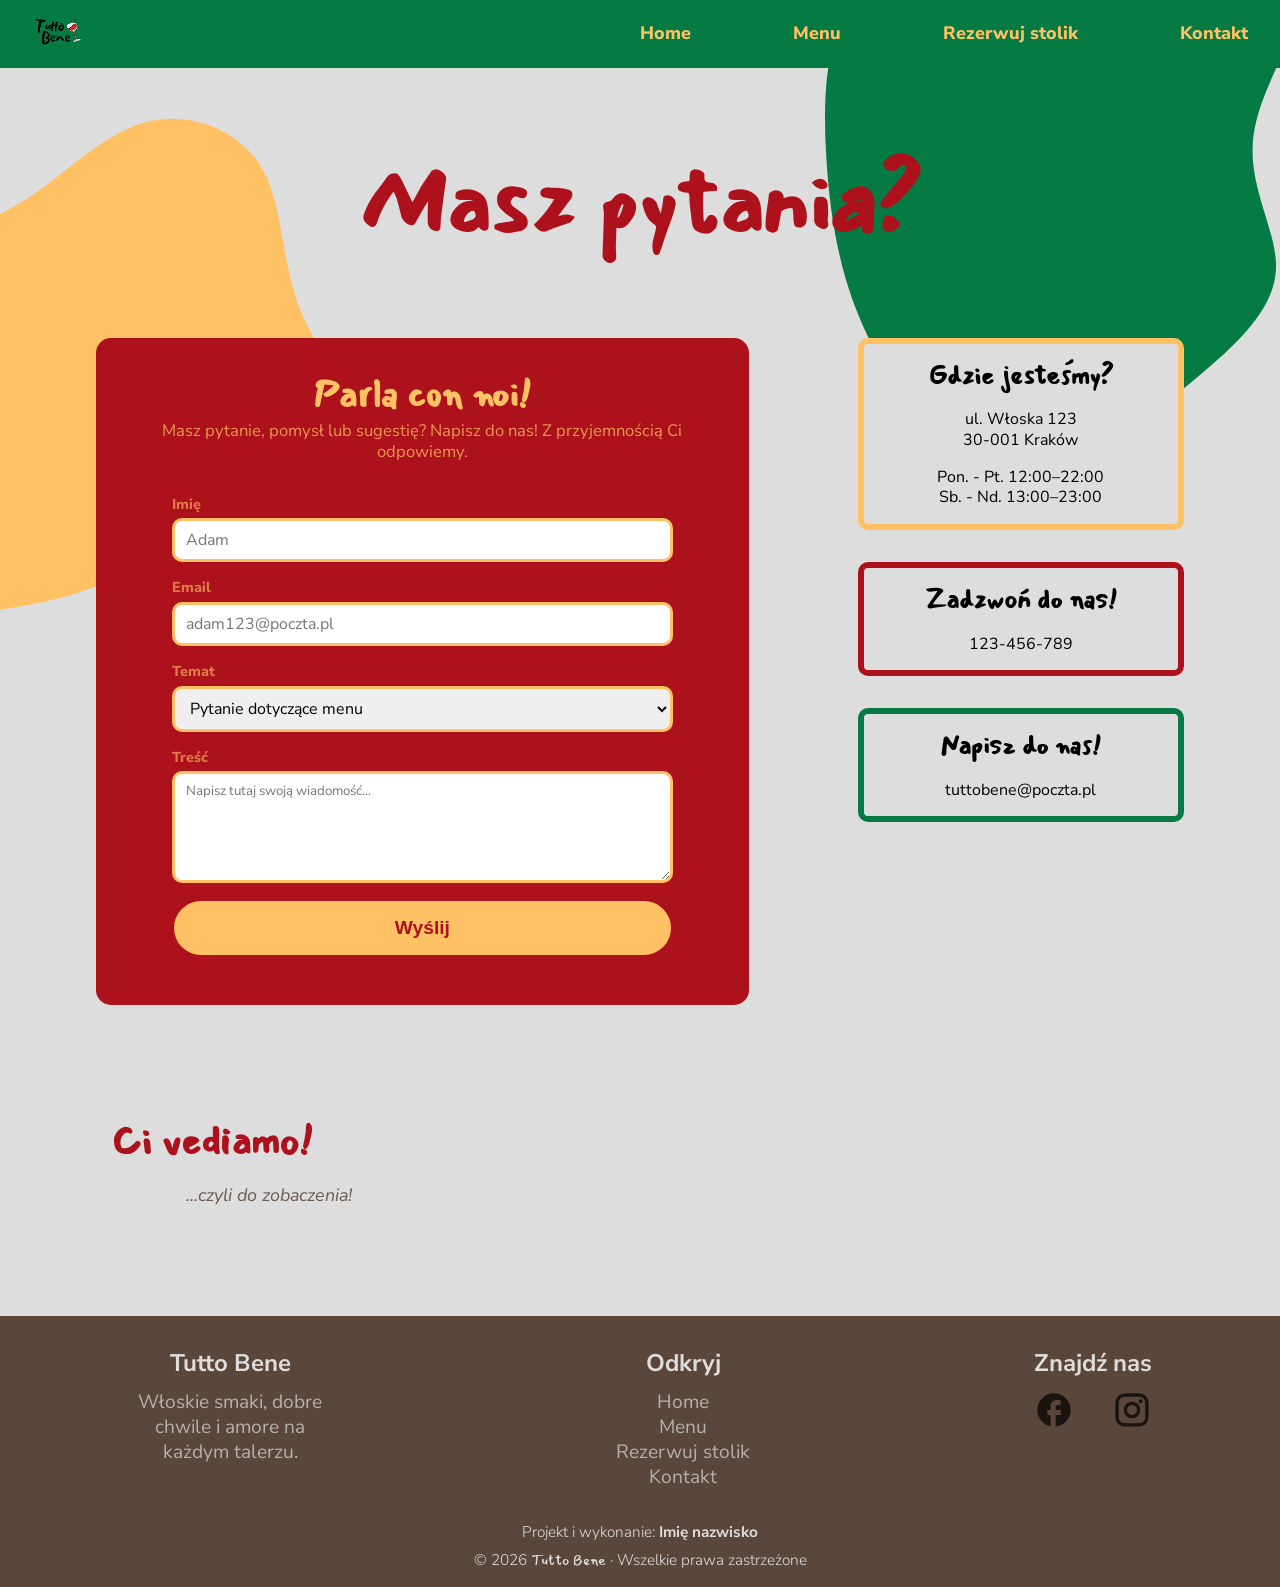
==== contact.html @ a21b72fb "Add contact.html and contact_style.css" ====
<!doctype html>
<html lang="pl">
  <head>
    <meta charset="UTF-8" />
    <meta name="viewport" content="width=device-width, initial-scale=1.0" />
    <title>Tutto Bene - Kontakt</title>
    <link rel="stylesheet" href="styles/style.css" />
    <link rel="stylesheet" href="styles/contact_style.css" />
    <script src="scripts/script.js" defer></script>
  </head>
  <body>
    <header>
      <a href="index.html"
        ><img class="header-logo" src="images/logo.png" alt="Tutto Bene"
      /></a>
      <button class="hamburger"><span></span><span></span><span></span></button>
      <nav id="main-nav">
        <ul>
          <li><a href="index.html">Home</a></li>
          <li><a href="menu.html">Menu</a></li>
          <li><a href="reservations.html">Rezerwuj stolik</a></li>
          <li><a href="contact.html">Kontakt</a></li>
        </ul>
      </nav>
    </header>

    <main>
      <section class="contact-hero-section">
        <img src="images/blobs/greenblob.svg" id="blob1" />
        <img src="images/blobs/yellowblob.svg" id="blob2" />
        <h1>Masz pytania?</h1>
      </section>

      <div class="contact-content">
        <div class="contact-main">
          <section class="contact-form-section">
            <div class="form-heading">
              <h2>Parla con noi!</h2>
              <p>
                Masz pytanie, pomysł lub sugestię? Napisz do nas! Z
                przyjemnością Ci odpowiemy.
              </p>
            </div>
            <form action="contact.html" method="post" class="contact-form">
              <div class="form-item">
                <label for="name">Imię</label>
                <input
                  type="text"
                  id="name"
                  name="name"
                  required
                  minlength="2"
                  placeholder="Adam"
                />
              </div>

              <div class="form-item">
                <label for="email">Email</label>
                <input
                  type="email"
                  id="email"
                  name="email"
                  required
                  placeholder="adam123@poczta.pl"
                />
              </div>

              <div class="form-item">
                <label for="subject">Temat</label>
                <select name="subject" id="subject">
                  <option value="pytanie_menu">Pytanie dotyczące menu</option>
                  <option value="wspolpraca_biznesowa">
                    Współpraca biznesowa
                  </option>
                  <option value="opinie_sugestie">Opinie i sugestie</option>
                  <option value="organizacja_wydarzenia">
                    Organizacja wydarzenia
                  </option>
                  <option value="inne">Inne</option>
                </select>
              </div>

              <div class="form-item">
                <label for="msg">Treść</label>
                <textarea
                  id="msg"
                  name="msg"
                  rows="5"
                  required
                  placeholder="Napisz tutaj swoją wiadomość..."
                ></textarea>
              </div>
              <button type="submit" class="btn">Wyślij</button>
            </form>
          </section>

          <section class="contact-info">
            <div class="contact-card contact-address">
              <h3>Gdzie jesteśmy?</h3>
              <address>
                ul. Włoska 123<br />
                30-001 Kraków
              </address>
              <p>
                Pon. - Pt. 12:00–22:00<br />
                Sb. - Nd. 13:00–23:00
              </p>
            </div>

            <div class="contact-card contact-phone">
              <h3>Zadzwoń do nas!</h3>
              <a href="tel:+48123456789">123-456-789</a>
            </div>

            <div class="contact-card contact-email">
              <h3>Napisz do nas!</h3>
              <a href="mailto:tuttobene@poczta.pl"> tuttobene@poczta.pl </a>
            </div>
          </section>
        </div>

        <section class="contact-location">
          <div class="contact-card visit-us">
            <h3>Ci vediamo!</h3>
            <p>...czyli do zobaczenia!</p>
          </div>
          <div class="location-map">
            <iframe
              src="https://www.google.com/maps/embed?pb=!1m18!1m12!1m3!1d6082812.053182162!2d2.736371524999998!3d41.890210200000006!2m3!1f0!2f0!3f0!3m2!1i1024!2i768!4f13.1!3m3!1m2!1s0x132f61b6532013ad%3A0x28f1c82e908503c4!2sKoloseum!5e0!3m2!1spl!2spl!4v1793017426009!5m2!1spl!2spl"
              style="border: 0"
              title="Lokalizacja restauracji Tutto Bene na mapie"
              allowfullscreen=""
              loading="lazy"
              referrerpolicy="strict-origin-when-cross-origin"
            ></iframe>
          </div>
        </section>
      </div>
    </main>

    <footer>
      <div class="footer-container">
        <div class="footer-items">
          <div class="footer-item">
            <h3>Tutto Bene</h3>
            <p>Włoskie smaki, dobre chwile i amore na każdym talerzu.</p>
          </div>
          <div class="footer-item">
            <h3>Odkryj</h3>
            <a href="index.html">Home</a>
            <a href="menu.html">Menu</a>
            <a href="reservations.html">Rezerwuj stolik</a>
            <a href="contact.html">Kontakt</a>
          </div>
          <div class="footer-item">
            <h3>Znajdź nas</h3>
            <div class="social-links">
              <a href="https://www.facebook.com/" target="_blank"
                ><img src="images/icons/fb.svg" alt="Facebook Tutto Bene"
              /></a>
              <a href="https://www.instagram.com/" target="_blank"
                ><img src="images/icons/ig.svg" alt="Instagram Tutto Bene"
              /></a>
            </div>
          </div>
        </div>
        <div class="footer-text">
          <p>
            Projekt i wykonanie:
            <a href="https://github.com/" target="_blank">Imię nazwisko</a>
          </p>
          <p>
            &copy; 2026 <span class="restaurant-name">Tutto Bene</span> ·
            Wszelkie prawa zastrzeżone
          </p>
        </div>
      </div>
    </footer>
  </body>
</html>
---- styles/style.css ----
@import url("https://fonts.googleapis.com/css2?family=Mansalva&display=swap");
@import url("https://fonts.googleapis.com/css2?family=Nunito+Sans:ital,opsz,wght@0,6..12,200..1000;1,6..12,200..1000&display=swap");

* {
  margin: 0;
  padding: 0;
  box-sizing: border-box;
}

html {
  scroll-behavior: smooth;
}

:root {
  --green: #057a43;
  --red: #ad121c;
  --yellow: #ffc164;
  --white: #dddddd;
  --brown: #5a463a;
  --header-font: Mansalva;
}

body {
  font-family: Nunito Sans;
  line-height: 1.3;
}

h1 {
  font-family: var(--header-font);
}

main {
  min-height: 100svh;
  padding-bottom: 5svh;
  background-color: var(--white);
}

.restaurant-name {
  font-family: var(--header-font);
}

/*-------------------------
HEADER
--------------------------*/
header {
  padding: 1rem 2rem;
  display: flex;
  justify-content: space-between;
  align-items: center;
  background-color: var(--green);
  position: sticky;
  top: 0;
  z-index: 1000;
}

.header-logo {
  max-height: 30px;
  width: auto;
  height: auto;
}

/*-------------
NAV
-------------*/

nav {
  width: 50%;
}

nav ul {
  width: 100%;
  display: flex;
  justify-content: space-between;
  align-items: center;
  list-style: none;
}

nav ul li a {
  font-size: clamp(1rem, 2vh, 3rem);
  text-decoration: none;
  color: var(--yellow);
  font-weight: 800;
  cursor: pointer;
}

nav ul li a:hover {
  color: var(--red);
}

.hamburger {
  display: none;
  flex-direction: column;
  gap: 6px;
  background: none;
  border: none;
  cursor: pointer;
  z-index: 2000;
  margin-right: 2rem;
}

.hamburger span {
  display: block;
  width: 28px;
  height: 3px;
  background-color: var(--yellow);
  transition: 0.3s;
}

.hamburger.active span:nth-child(1) {
  transform: translateY(9px) rotate(45deg);
}
.hamburger.active span:nth-child(2) {
  opacity: 0;
}
.hamburger.active span:nth-child(3) {
  transform: translateY(-9px) rotate(-45deg);
}

/*-------------------------
Basic button style
--------------------------*/
.btn {
  padding: 1rem 2rem;
  font-size: clamp(1.2rem, 2vh, 5rem);
  border-radius: 40px;
  border: none;
  cursor: pointer;
  background-color: var(--yellow);
  font-weight: 800;
  text-decoration: none;
  color: black;
  text-align: center;
}

/*-------------------------
FOOTER
--------------------------*/
footer {
  min-height: 10svh;
  background-color: var(--brown);
  color: var(--white);
  padding: 2rem 0 1rem;
}

.footer-container {
  display: flex;
  flex-direction: column;
  justify-content: space-between;
  align-items: center;
  gap: 2rem;
}

.footer-items {
  display: flex;
  justify-content: space-between;
  width: 80%;
}

.footer-item {
  display: flex;
  flex-direction: column;
  justify-content: flex-start;
  align-items: center;
  max-width: 20%;
  text-align: center;
}

.footer-item h3 {
  font-size: clamp(1.2rem, 2vw, 1.5rem);
  margin-bottom: 0.7rem;
}

.footer-item p,
.footer-item a {
  font-size: clamp(0.9rem, 1.5vw, 1.2rem);
  opacity: 0.7;
}

.footer-item a {
  text-decoration: none;
  color: var(--white);
}

.footer-item a:hover {
  color: var(--red);
}

.social-links {
  display: flex;
  justify-content: space-between;
  width: 100%;
  align-items: center;
}

.social-links img {
  height: 2.5rem;
  width: auto;
}

.footer-text {
  display: flex;
  flex-direction: column;
  justify-content: center;
  align-items: center;
  gap: 0.5rem;
  text-align: center;
  font-size: clamp(0.8rem, 1.2vw, 1rem);
}

.footer-text p a {
  font-weight: 700;
  text-decoration: none;
  color: var(--white);
}

.footer-text p {
  font-weight: 300;
}

/*-----------------------------------------------
MEDIA QUERIES
------------------------------------------------*/

@media (max-width: 992px) {
  nav {
    width: 60%;
  }
}

@media (max-width: 768px) {
  header {
    padding: 1rem;
  }

  .hamburger {
    display: flex;
    margin-right: 0;
  }

  nav {
    display: none;
  }

  nav.open {
    display: block;
    position: absolute;
    top: 100%;
    left: 0;
    width: 100%;
    background-color: var(--green);
    padding: 1.5rem;
  }

  nav ul {
    flex-direction: column;
    gap: 1.5rem;
  }

  nav ul li a {
    font-size: 1.2rem;
  }

  .footer-items {
    width: 90%;
    flex-wrap: wrap;
    gap: 2rem;
  }

  .footer-item {
    flex: 1 1 180px;
    max-width: none;
  }

  .social-links {
    justify-content: center;
    gap: 1.5rem;
  }

  .footer-text {
    padding: 0 1rem;
  }
}
---- styles/contact_style.css ----
/* -------------------------------------------
HERO SECTION
--------------------------------------------*/
.contact-hero-section {
  height: 30svh;
  display: flex;
  justify-content: center;
  align-items: center;
  position: relative;
}

.contact-hero-section h1 {
  font-size: clamp(4rem, 7vw, 6rem);
  color: var(--red);
  z-index: 10;
  text-align: center;
}

.contact-hero-section img {
  position: absolute;
}

#blob1 {
  right: -30%;
  top: -100%;
  width: 90%;
  rotate: -20deg;
}

#blob2 {
  width: 75%;
  left: -30%;
  top: 0%;
  rotate: 130deg;
}

main {
  overflow: hidden;
}
/* -------------------------------------------
CONTACT SECTION
--------------------------------------------*/
.contact-content {
  width: 85%;
  margin: 0 auto;
  display: flex;
  flex-direction: column;
  justify-content: flex-start;
  align-items: center;
  gap: 3rem;
}

.contact-main {
  display: flex;
  justify-content: space-between;
  align-items: stretch;
  width: 100%;
}

/*---------------------------
FORM
---------------------------*/
.contact-form-section {
  width: 60%;
  background-color: var(--red);
  display: flex;
  flex-direction: column;
  justify-content: flex-start;
  align-items: center;
  padding: 2rem;
  border-radius: 15px;
  z-index: 10;
}

.form-heading {
  text-align: center;
  color: var(--yellow);
}
.form-heading h2 {
  font-size: clamp(2rem, 3vw, 2.8rem);
  font-family: var(--header-font);
}

.form-heading p {
  font-size: clamp(1rem, 1.3vw, 1.2rem);
  opacity: 0.75;
}

.contact-form {
  margin-top: 2rem;
  display: flex;
  flex-direction: column;
  justify-content: flex-start;
  align-items: center;
  width: 85%;
  gap: 1rem;
}

.form-item {
  display: flex;
  flex-direction: column;
  justify-content: center;
  align-items: center;
  width: 100%;
}

.contact-form label {
  font-size: clamp(0.9rem, 1.1vw, 1rem);
  color: var(--yellow);
  font-weight: 800;
  opacity: 0.6;
  margin-bottom: 0.3rem;
  align-self: flex-start;
}

.contact-form input {
  width: 100%;
  font-size: clamp(1rem, 1.2vw, 1.1rem);
}

.contact-form textarea {
  width: 100%;
}

select,
textarea,
input {
  padding: 0.5rem 0.7rem;
  border: 3px solid var(--yellow);
  border-radius: 10px;
  font-family: inherit;
}

select {
  font-size: clamp(1rem, 1.2vw, 1.1rem);
  width: 100%;
  cursor: pointer;
}

.contact-form .btn {
  background-color: var(--yellow);
  width: 100%;
  margin-bottom: 1rem;
  color: var(--red);
  border: 2px solid var(--red);
}

.contact-form .btn:hover {
  background-color: var(--red);
  border: 2px solid var(--yellow);
  color: var(--yellow);
}

/*---------------------------
CONTACT INFO CARDS
---------------------------*/
.contact-info {
  z-index: 10;
  width: 30%;
  display: flex;
  flex-direction: column;
  justify-content: flex-start;
  gap: 2rem;
}

.contact-card {
  padding: 1rem;
  background-color: var(--white);
  border-radius: 10px;
  display: flex;
  flex-direction: column;
  align-items: center;
  justify-content: flex-start;
  text-align: center;
  gap: 1rem;
}

.contact-card h3 {
  font-size: clamp(1.5rem, 2vw, 2.2rem);
  font-family: var(--header-font);
}

.contact-card a,
.contact-card p {
  font-size: clamp(1rem, 1.2vw, 1.1rem);
}

.contact-card a {
  text-decoration: none;
  color: black;
}

.contact-card.contact-address {
  border: 6px solid var(--yellow);
}

.contact-card.contact-phone {
  border: 6px solid var(--red);
}

.contact-card.contact-email {
  border: 6px solid var(--green);
}

.contact-card address {
  font-style: normal;
  font-size: clamp(1rem, 1.2vw, 1.1rem);
}

/*-------------------------------
CONTACT LOCATION INFO
--------------------------------*/
.contact-location {
  display: flex;
  justify-content: space-between;
  width: 100%;
}

.contact-card.visit-us {
  width: 25%;
  color: var(--red);
  justify-content: center;
}

.contact-card.visit-us h3 {
  font-family: var(--header-font);
  font-size: clamp(2.5rem, 3vw, 3rem);
  align-self: flex-start;
}

.contact-card.visit-us p {
  font-size: clamp(1rem, 1.4vw, 2rem);
  opacity: 0.85;
  align-self: flex-end;
  color: var(--brown);
  font-style: italic;
}

.location-map {
  width: 70%;
}

.location-map iframe {
  display: block;
  aspect-ratio: 7/2;
  width: 100%;
  border-radius: 15px;
}

/*-----------------------------------------------
MEDIA QUERIES
------------------------------------------------*/
@media (max-width: 992px) {
  .contact-location {
    flex-direction: column;
    gap: 2rem;
  }

  .contact-card.visit-us {
    width: 50%;
    order: 5;
    align-self: center;
  }

  .location-map {
    width: 100%;
  }
}

@media (max-width: 768px) {
  .contact-main {
    flex-direction: column;
    align-items: center;
  }

  .contact-form-section {
    width: 100%;
    margin-bottom: 2rem;
  }

  .contact-info {
    width: 100%;
  }

  #blob1 {
    right: -50%;
    width: 130%;
  }

  #blob2 {
    width: 120%;
    left: -50%;
  }
}

@media (max-width: 480px) {
  .contact-hero-section h1 {
    font-size: clamp(2.8rem, 3.5vw, 4rem);
  }

  .contact-form-section {
    padding: 1rem;
  }

  .contact-card.visit-us {
    width: 100%;
    align-self: center;
  }

  .location-map iframe {
    aspect-ratio: 5/3;
  }

  #blob1 {
    right: -70%;
    top: -50%;
    width: 160%;
  }

  #blob2 {
    width: 170%;
    left: -80%;
  }
}
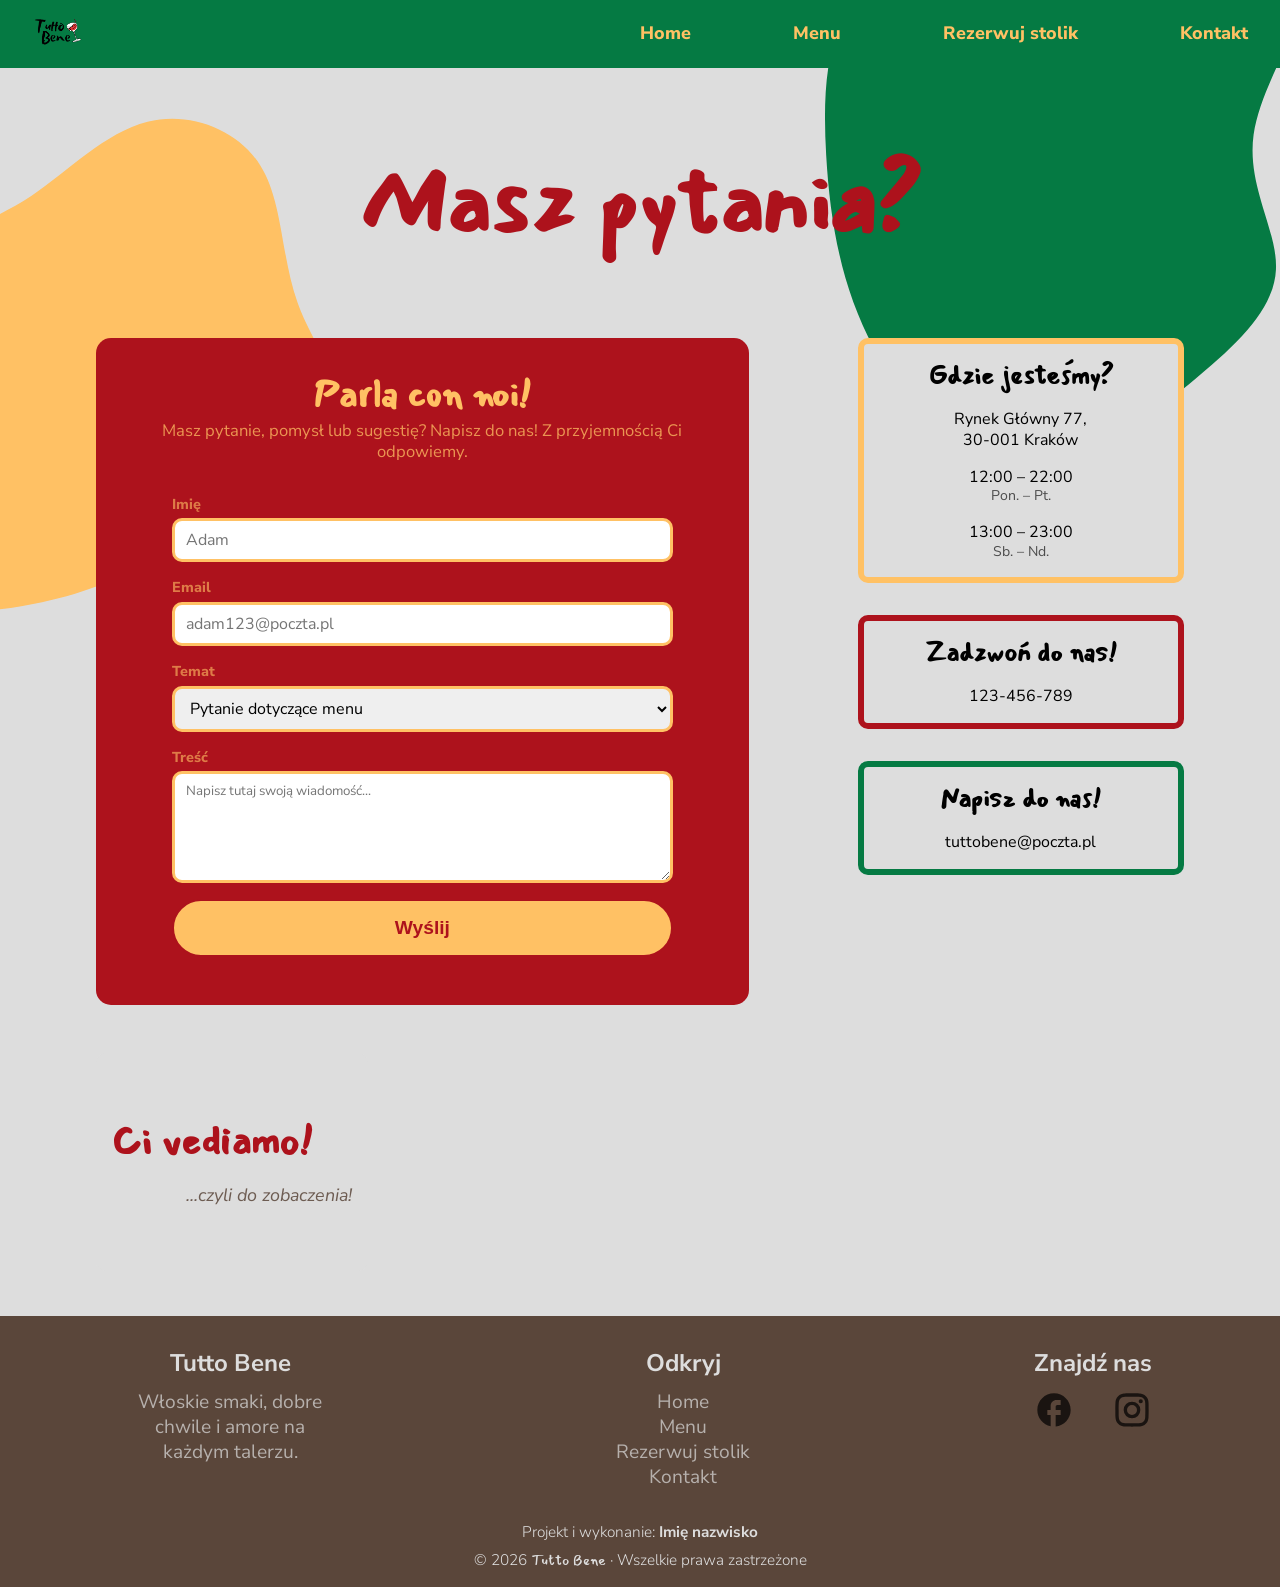
==== commit a67f0b53: "Fix opening hours and map display" ====
--- a/contact.html
+++ b/contact.html
@@ -98,13 +98,24 @@
             <div class="contact-card contact-address">
               <h3>Gdzie jesteśmy?</h3>
               <address>
-                ul. Włoska 123<br />
+                Rynek Główny 77,<br />
                 30-001 Kraków
               </address>
-              <p>
-                Pon. - Pt. 12:00–22:00<br />
-                Sb. - Nd. 13:00–23:00
-              </p>
+              <div class="opening-hours">
+                <p>
+                  <time>12:00</time> –
+                  <time>22:00</time>
+                </p>
+                <p>Pon. – Pt.</p>
+              </div>
+
+              <div class="opening-hours">
+                <p>
+                  <time>13:00</time> –
+                  <time>23:00</time>
+                </p>
+                <p>Sb. – Nd.</p>
+              </div>
             </div>
 
             <div class="contact-card contact-phone">
@@ -126,9 +137,9 @@
           </div>
           <div class="location-map">
             <iframe
-              src="https://www.google.com/maps/embed?pb=!1m18!1m12!1m3!1d6082812.053182162!2d2.736371524999998!3d41.890210200000006!2m3!1f0!2f0!3f0!3m2!1i1024!2i768!4f13.1!3m3!1m2!1s0x132f61b6532013ad%3A0x28f1c82e908503c4!2sKoloseum!5e0!3m2!1spl!2spl!4v1793017426009!5m2!1spl!2spl"
+              title="Lokalizacja restauracji Tutto Bene na mapie"
+              src="https://www.google.com/maps/embed?pb=!1m18!1m12!1m3!1d20486.362131140686!2d19.91302244153478!3d50.071395744218414!2m3!1f0!2f0!3f0!3m2!1i1024!2i768!4f13.1!3m3!1m2!1s0x47165b120455da67%3A0xc3c7f5071b750d33!2zUnluZWsgR8WCw7N3bnk!5e0!3m2!1spl!2spl!4v1794073548557!5m2!1spl!2spl"
               style="border: 0"
-              title="Lokalizacja restauracji Tutto Bene na mapie"
               allowfullscreen=""
               loading="lazy"
               referrerpolicy="strict-origin-when-cross-origin"
--- a/styles/contact_style.css
+++ b/styles/contact_style.css
@@ -190,6 +190,11 @@
   color: black;
 }
 
+.opening-hours p:last-child {
+  font-size: clamp(0.8rem, 1.1vw, 1.1rem);
+  opacity: 0.65;
+}
+
 .contact-card.contact-address {
   border: 6px solid var(--yellow);
 }
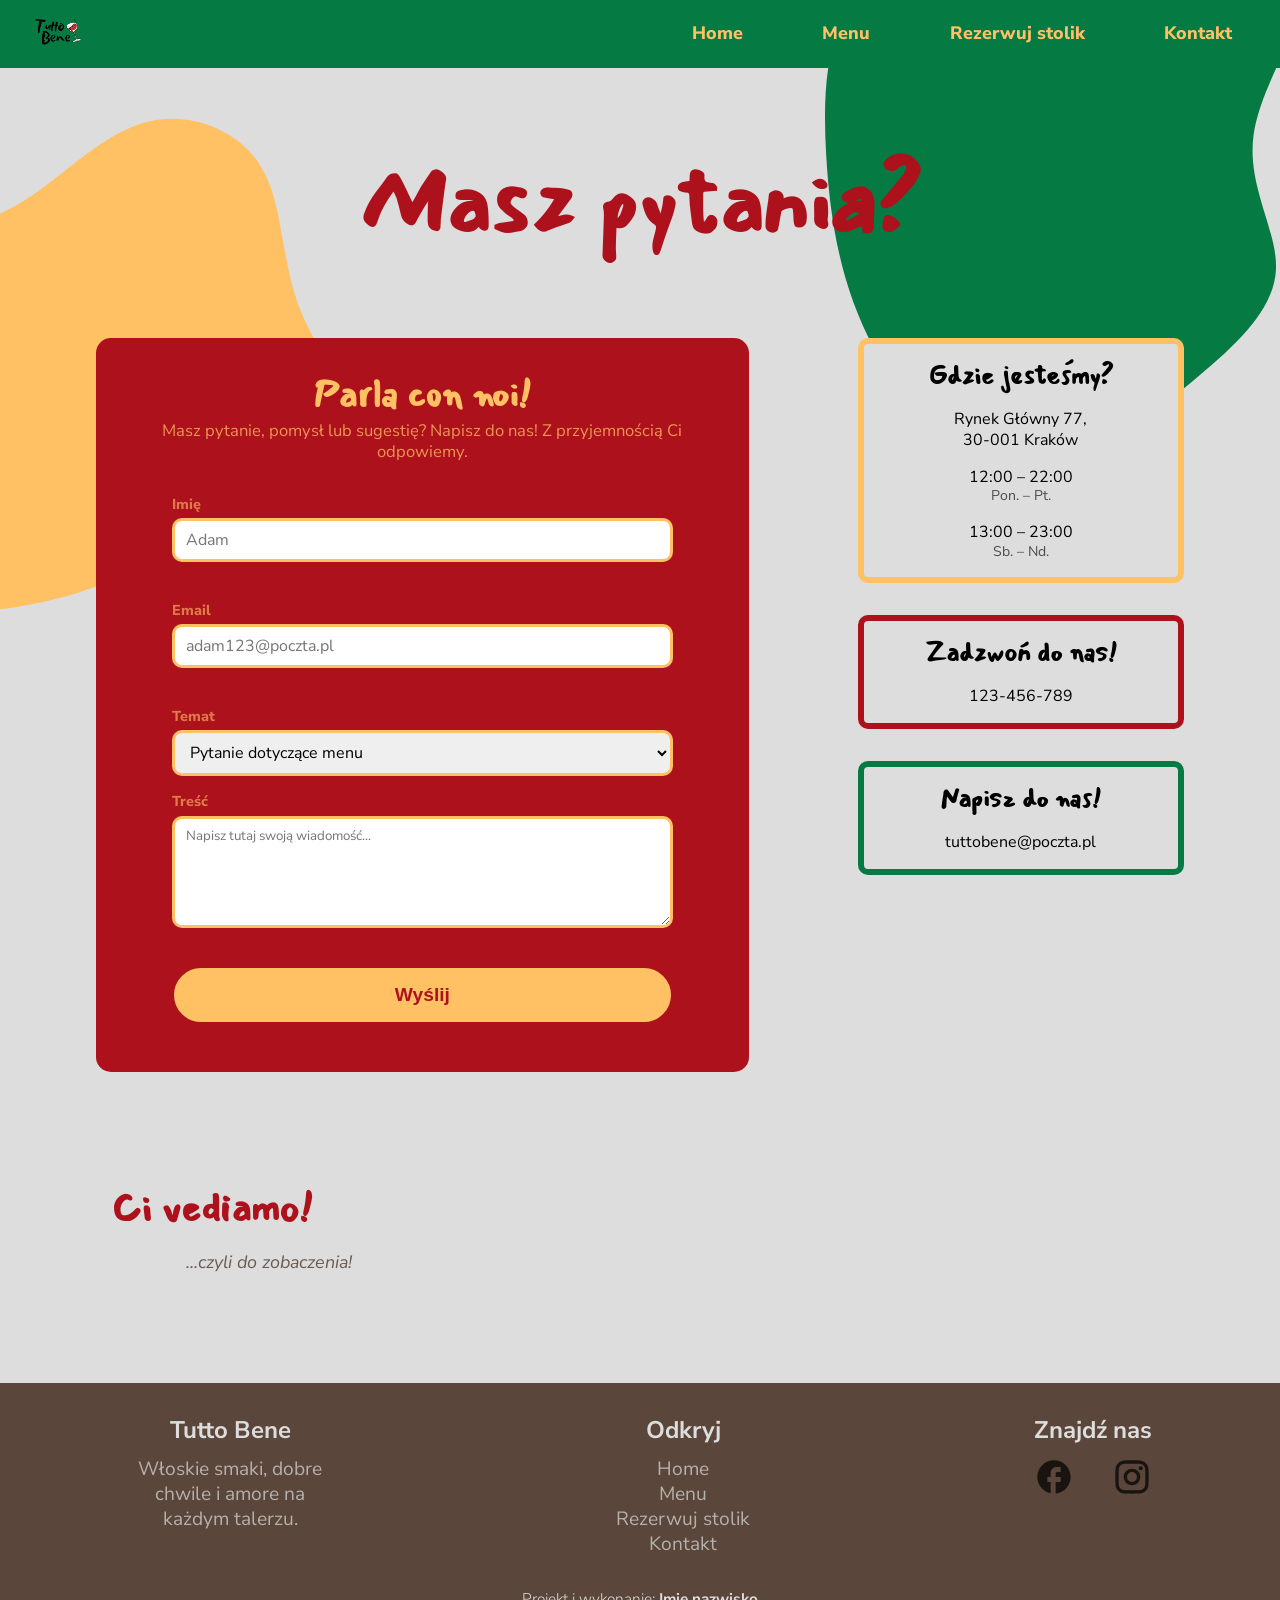
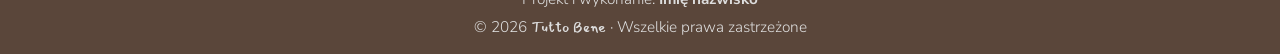
==== commit 279c71db: "Add contact form validation" ====
--- a/contact.html
+++ b/contact.html
@@ -7,6 +7,7 @@
     <link rel="stylesheet" href="styles/style.css" />
     <link rel="stylesheet" href="styles/contact_style.css" />
     <script src="scripts/script.js" defer></script>
+    <script type="module" src="scripts/contact_script.js" defer></script>
   </head>
   <body>
     <header>
@@ -34,64 +35,79 @@
       <div class="contact-content">
         <div class="contact-main">
           <section class="contact-form-section">
-            <div class="form-heading">
-              <h2>Parla con noi!</h2>
+            <div class="form-container">
+              <div class="form-heading">
+                <h2>Parla con noi!</h2>
+                <p>
+                  Masz pytanie, pomysł lub sugestię? Napisz do nas! Z
+                  przyjemnością Ci odpowiemy.
+                </p>
+              </div>
+              <form class="contact-form">
+                <div class="form-item">
+                  <label for="name">Imię</label>
+                  <input
+                    type="text"
+                    id="name"
+                    name="name"
+                    required
+                    minlength="2"
+                    placeholder="Adam"
+                  />
+                  <span class="error-message"></span>
+                </div>
+
+                <div class="form-item">
+                  <label for="email">Email</label>
+                  <input
+                    type="email"
+                    id="email"
+                    name="email"
+                    required
+                    placeholder="adam123@poczta.pl"
+                  />
+                  <span class="error-message"></span>
+                </div>
+
+                <div class="form-item">
+                  <label for="subject">Temat</label>
+                  <select name="subject" id="subject">
+                    <option value="pytanie_menu">Pytanie dotyczące menu</option>
+                    <option value="wspolpraca_biznesowa">
+                      Współpraca biznesowa
+                    </option>
+                    <option value="opinie_sugestie">Opinie i sugestie</option>
+                    <option value="organizacja_wydarzenia">
+                      Organizacja wydarzenia
+                    </option>
+                    <option value="inne">Inne</option>
+                  </select>
+                </div>
+
+                <div class="form-item">
+                  <label for="msg">Treść</label>
+                  <textarea
+                    id="msg"
+                    name="msg"
+                    rows="5"
+                    minlength="10"
+                    maxlength="500"
+                    required
+                    placeholder="Napisz tutaj swoją wiadomość..."
+                  ></textarea>
+                  <span class="error-message"></span>
+                </div>
+                <button type="submit" class="btn">Wyślij</button>
+              </form>
+            </div>
+
+            <div class="success-message" hidden>
+              <h2>Grazie per il messaggio!</h2>
               <p>
-                Masz pytanie, pomysł lub sugestię? Napisz do nas! Z
-                przyjemnością Ci odpowiemy.
+                Dziękujemy za wiadomość. Odeślemy Ci odpowiedź najszybciej, jak
+                to możliwe!
               </p>
             </div>
-            <form action="contact.html" method="post" class="contact-form">
-              <div class="form-item">
-                <label for="name">Imię</label>
-                <input
-                  type="text"
-                  id="name"
-                  name="name"
-                  required
-                  minlength="2"
-                  placeholder="Adam"
-                />
-              </div>
-
-              <div class="form-item">
-                <label for="email">Email</label>
-                <input
-                  type="email"
-                  id="email"
-                  name="email"
-                  required
-                  placeholder="adam123@poczta.pl"
-                />
-              </div>
-
-              <div class="form-item">
-                <label for="subject">Temat</label>
-                <select name="subject" id="subject">
-                  <option value="pytanie_menu">Pytanie dotyczące menu</option>
-                  <option value="wspolpraca_biznesowa">
-                    Współpraca biznesowa
-                  </option>
-                  <option value="opinie_sugestie">Opinie i sugestie</option>
-                  <option value="organizacja_wydarzenia">
-                    Organizacja wydarzenia
-                  </option>
-                  <option value="inne">Inne</option>
-                </select>
-              </div>
-
-              <div class="form-item">
-                <label for="msg">Treść</label>
-                <textarea
-                  id="msg"
-                  name="msg"
-                  rows="5"
-                  required
-                  placeholder="Napisz tutaj swoją wiadomość..."
-                ></textarea>
-              </div>
-              <button type="submit" class="btn">Wyślij</button>
-            </form>
           </section>
 
           <section class="contact-info">
--- a/styles/style.css
+++ b/styles/style.css
@@ -43,7 +43,7 @@
 HEADER
 --------------------------*/
 header {
-  padding: 1rem 2rem;
+  padding: 1rem 3rem 1rem 2rem;
   display: flex;
   justify-content: space-between;
   align-items: center;
@@ -64,7 +64,7 @@
 -------------*/
 
 nav {
-  width: 50%;
+  width: 45%;
 }
 
 nav ul {
--- a/styles/contact_style.css
+++ b/styles/contact_style.css
@@ -62,14 +62,22 @@
 ---------------------------*/
 .contact-form-section {
   width: 60%;
-  background-color: var(--red);
-  display: flex;
-  flex-direction: column;
-  justify-content: flex-start;
-  align-items: center;
+  display: flex;
+  flex-direction: column;
+  justify-content: flex-start;
+  align-items: stretch;
+  gap: 1rem;
+  z-index: 10;
+}
+
+.form-container {
   padding: 2rem;
   border-radius: 15px;
-  z-index: 10;
+  background-color: var(--red);
+  display: flex;
+  flex-direction: column;
+  justify-content: flex-start;
+  align-items: center;
 }
 
 .form-heading {
@@ -122,6 +130,16 @@
   width: 100%;
 }
 
+input:user-invalid,
+textarea:user-invalid {
+  border: 5px solid rgb(233, 48, 48);
+}
+
+input:user-valid,
+textarea:user-valid {
+  border: 5px solid var(--green);
+}
+
 select,
 textarea,
 input {
@@ -151,6 +169,34 @@
   color: var(--yellow);
 }
 
+.error-message {
+  color: var(--yellow);
+  font-size: 0.85rem;
+  font-weight: 700;
+  margin-top: 0.3rem;
+  min-height: 1.1rem;
+  align-self: flex-start;
+}
+
+.success-message {
+  width: 100%;
+  padding: 1.5rem;
+  background-color: var(--white);
+  color: var(--green);
+  border-radius: 15px;
+  text-align: center;
+}
+
+.success-message h2 {
+  font-family: var(--header-font);
+  font-size: 2rem;
+  margin-bottom: 0.5rem;
+}
+
+.success-message p {
+  font-size: 1.1rem;
+}
+
 /*---------------------------
 CONTACT INFO CARDS
 ---------------------------*/
@@ -279,8 +325,12 @@
   }
 
   .contact-form-section {
-    width: 100%;
     margin-bottom: 2rem;
+    width: 100%;
+  }
+
+  .form-container {
+    width: 100%;
   }
 
   .contact-info {
@@ -303,7 +353,7 @@
     font-size: clamp(2.8rem, 3.5vw, 4rem);
   }
 
-  .contact-form-section {
+  .form-container {
     padding: 1rem;
   }
 
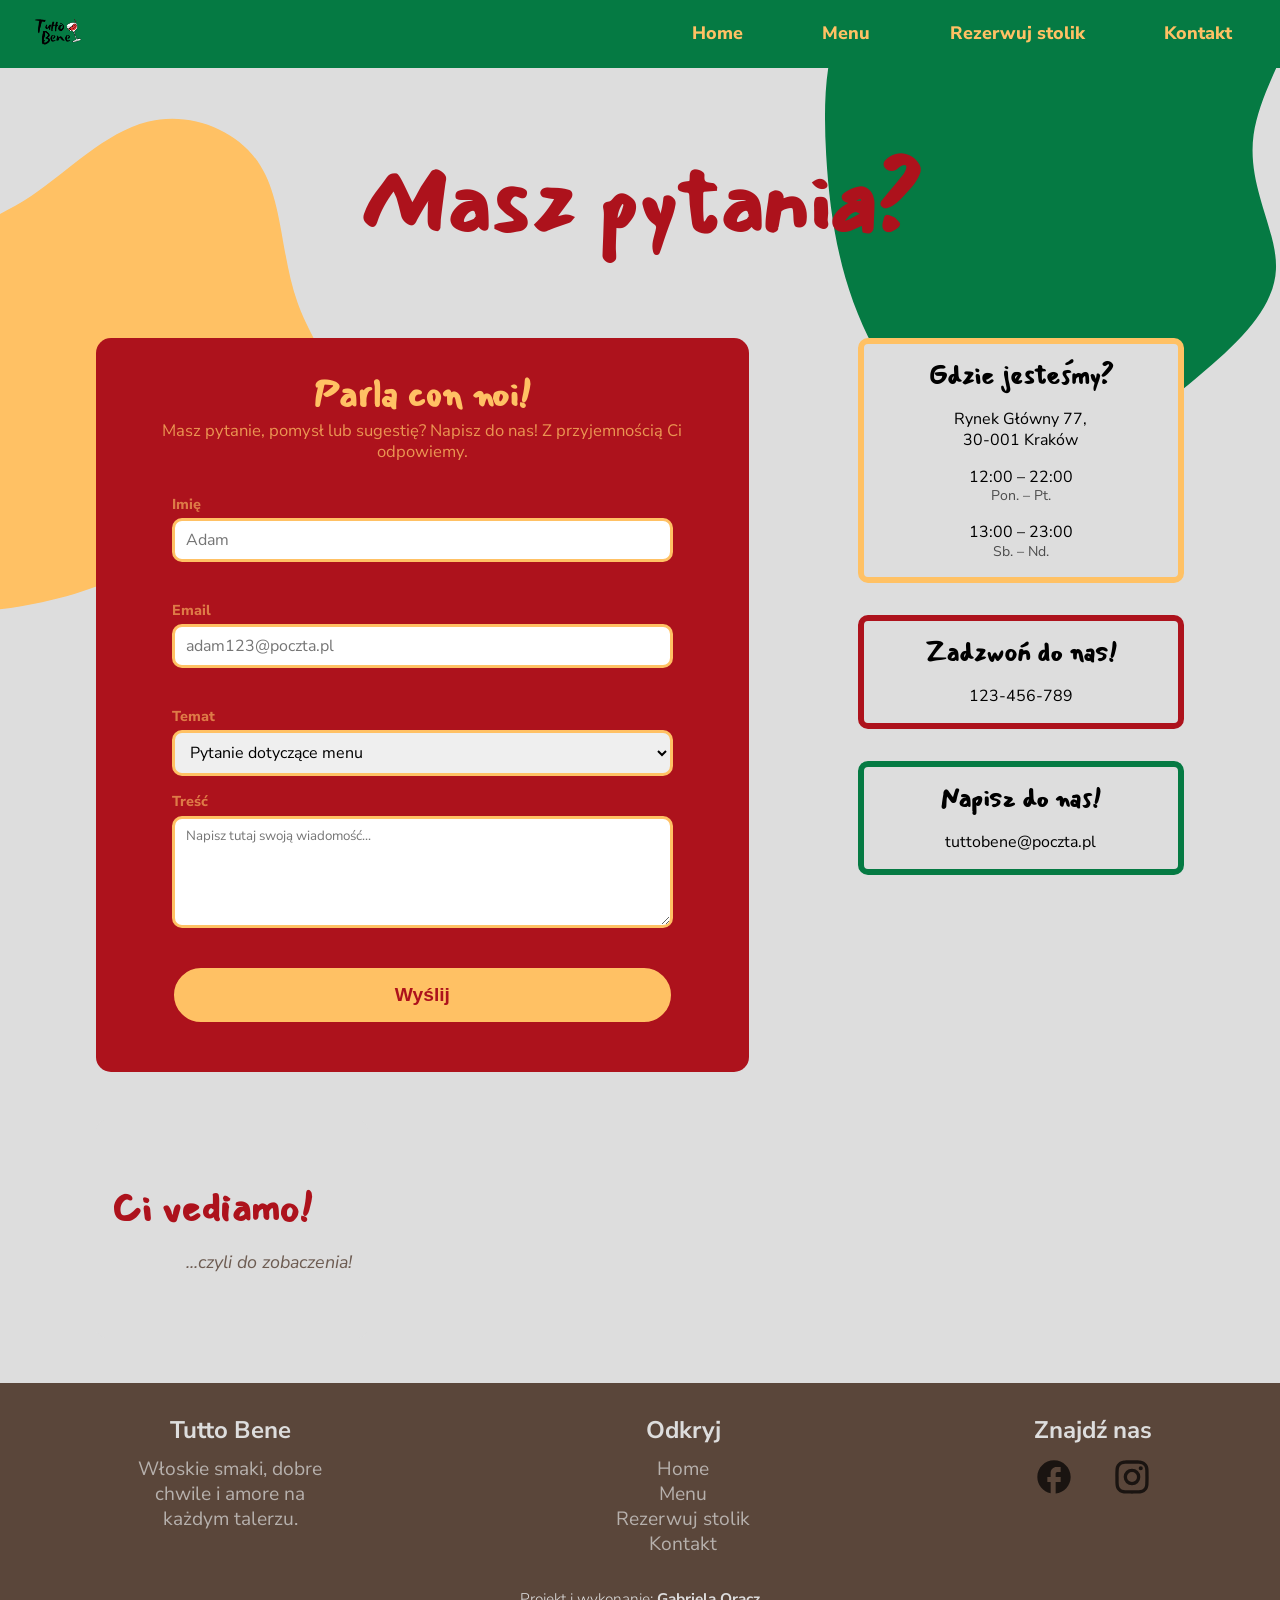
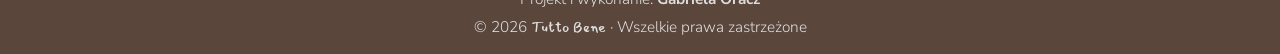
==== commit 1d087dd5: "Add author details to footer" ====
--- a/contact.html
+++ b/contact.html
@@ -14,7 +14,9 @@
       <a href="index.html"
         ><img class="header-logo" src="images/logo.png" alt="Tutto Bene"
       /></a>
-      <button class="hamburger"><span></span><span></span><span></span></button>
+      <button class="hamburger" type="button">
+        <span></span><span></span><span></span>
+      </button>
       <nav id="main-nav">
         <ul>
           <li><a href="index.html">Home</a></li>
@@ -27,8 +29,8 @@
 
     <main>
       <section class="contact-hero-section">
-        <img src="images/blobs/greenblob.svg" id="blob1" />
-        <img src="images/blobs/yellowblob.svg" id="blob2" />
+        <img src="images/blobs/greenblob.svg" id="blob1" alt="" />
+        <img src="images/blobs/yellowblob.svg" id="blob2" alt="" />
         <h1>Masz pytania?</h1>
       </section>
 
@@ -52,6 +54,7 @@
                     name="name"
                     required
                     minlength="2"
+                    maxlength="30"
                     placeholder="Adam"
                   />
                   <span class="error-message"></span>
@@ -119,16 +122,16 @@
               </address>
               <div class="opening-hours">
                 <p>
-                  <time>12:00</time> –
-                  <time>22:00</time>
+                  <time datetime="12:00">12:00</time> –
+                  <time datetime="22:00">22:00</time>
                 </p>
                 <p>Pon. – Pt.</p>
               </div>
 
               <div class="opening-hours">
                 <p>
-                  <time>13:00</time> –
-                  <time>23:00</time>
+                  <time datetime="13:00">13:00</time> –
+                  <time datetime="23:00">23:00</time>
                 </p>
                 <p>Sb. – Nd.</p>
               </div>
@@ -182,10 +185,16 @@
           <div class="footer-item">
             <h3>Znajdź nas</h3>
             <div class="social-links">
-              <a href="https://www.facebook.com/" target="_blank"
+              <a
+                href="https://www.facebook.com/"
+                target="_blank"
+                rel="noopener noreferrer"
                 ><img src="images/icons/fb.svg" alt="Facebook Tutto Bene"
               /></a>
-              <a href="https://www.instagram.com/" target="_blank"
+              <a
+                href="https://www.instagram.com/"
+                target="_blank"
+                rel="noopener noreferrer"
                 ><img src="images/icons/ig.svg" alt="Instagram Tutto Bene"
               /></a>
             </div>
@@ -194,7 +203,12 @@
         <div class="footer-text">
           <p>
             Projekt i wykonanie:
-            <a href="https://github.com/" target="_blank">Imię nazwisko</a>
+            <a
+              href="https://github.com/gabrielaOracz7"
+              target="_blank"
+              rel="noopener noreferrer"
+              >Gabriela Oracz</a
+            >
           </p>
           <p>
             &copy; 2026 <span class="restaurant-name">Tutto Bene</span> ·
